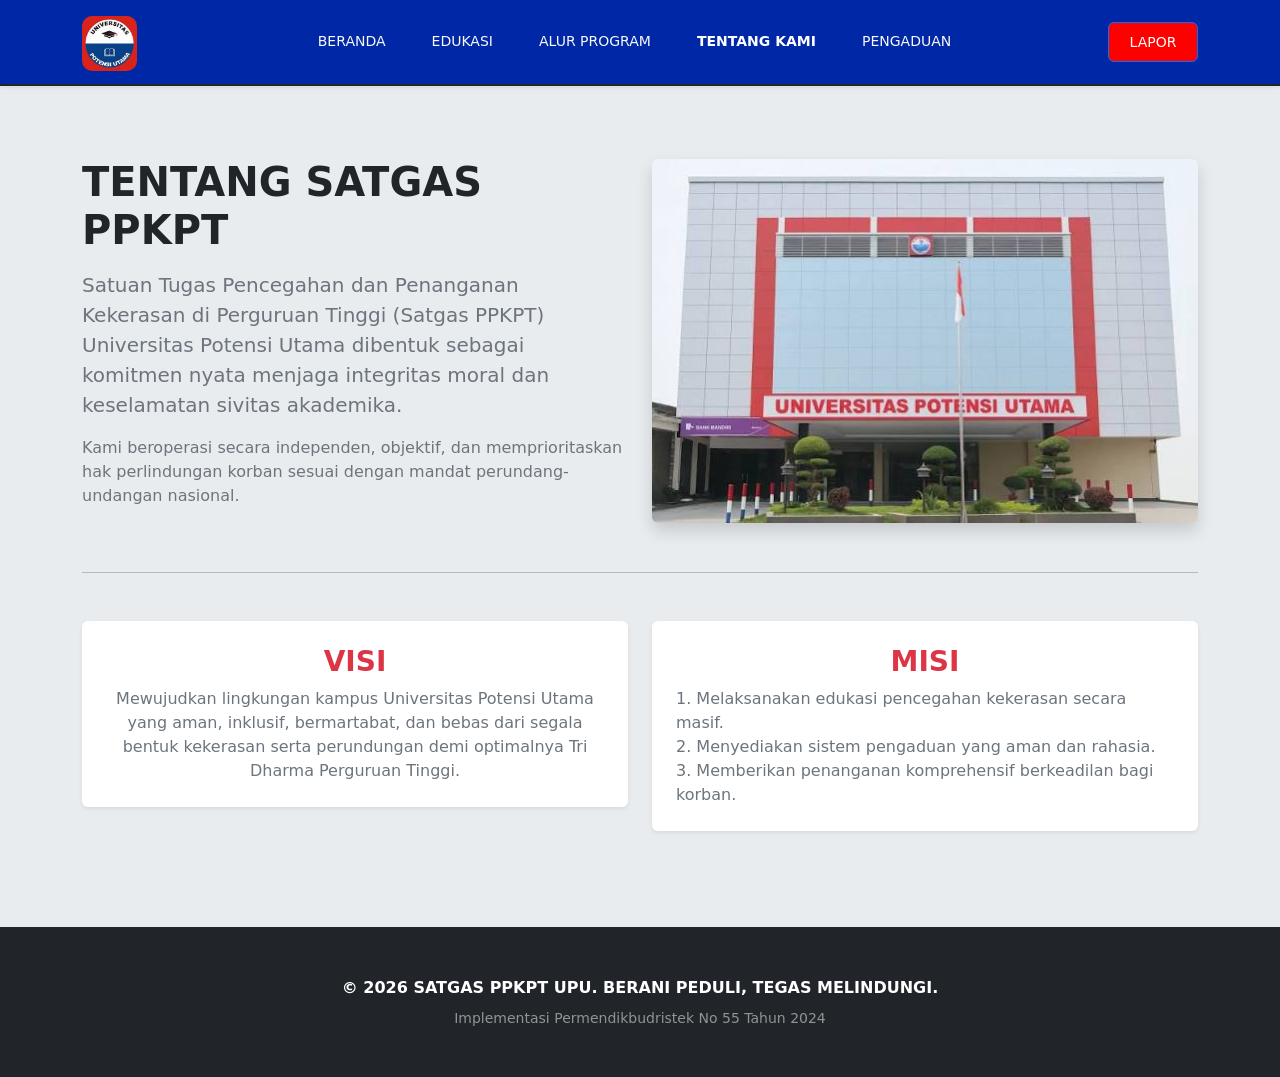
==== AboutUs.html @ f67efaee "Project web design SPPKT kampus" ====
<!DOCTYPE html>
<html lang="en">

<head>
    <meta charset="UTF-8">
    <meta name="viewport" content="width=device-width, initial-scale=1.0">
    <title>Tentang Kami - PPKPT Universitas Potensi Utama</title>

    <link class="icon" type="image/x-icon" href="icon/pp.jpg">
    <link rel="stylesheet" href="Style.css">
    <link href="https://cdn.jsdelivr.net/npm/bootstrap@5.3.2/dist/css/bootstrap.min.css" rel="stylesheet">
</head>

<body class="bg-body-secondary text-dark position-relative">

    <nav id="navbarUtama"
        class="navbar navbar-expand-lg sticky-top navbar-light border-bottom border-dark border-2 shadow-sm">
        <div class="container">
            <a class="navbar-brand fw-bold text-white text-uppercase tracking-wide" href="index.html">
                <img src="image/logo.jpg" alt="Logo PPU" width="55" height="55"
                    class="logo d-inline-block align-text-top me-2">
            </a>
            <button class="navbar-toggler bg-light" type="button" data-bs-toggle="collapse"
                data-bs-target="#navbarSupportedContent">
                <span class="navbar-toggler-icon"></span>
            </button>

            <div class="collapse navbar-collapse" id="navbarSupportedContent">
                <ul class="navbar-nav me-auto mb-2 mb-lg-0">
                    <li class="nav-item"><a class="nav-link text-light" href="Beranda.html">BERANDA</a></li>
                    <li class="nav-item"><a class="nav-link text-light" href="Edukasi.html">EDUKASI</a></li>
                    <li class="nav-item"><a class="nav-link text-light" href="AlurProgram.html">ALUR PROGRAM</a></li>
                    <li class="nav-item"><a class="nav-link text-white fw-bold border-bottom"
                            href="TentangKami.html">TENTANG KAMI</a></li>
                    <li class="nav-item"><a class="nav-link text-light" href="Pengaduan.html">PENGADUAN</a></li>
                </ul>
            </div>
            <input class="btn btn-primary" id="btnLapor" type="submit" value="LAPOR"
                onclick="window.location.href='Pengaduan.html';"
                style="width:90px; height: 40px; background-color:#ff0000; transition: all 0.3s ease; font-size: 14px;">
        </div>
    </nav>

    <div class="container my-5 py-4">
        <div class="row align-items-center mb-5">
            <div class="col-md-6">
                <h1 class="fw-bold mb-3 text-uppercase">Tentang Satgas PPKPT</h1>
                <p class="text-secondary lead">Satuan Tugas Pencegahan dan Penanganan Kekerasan di Perguruan Tinggi
                    (Satgas PPKPT) Universitas Potensi Utama dibentuk sebagai komitmen nyata menjaga integritas moral
                    dan keselamatan sivitas akademika.</p>
                <p class="text-secondary">Kami beroperasi secara independen, objektif, dan memprioritaskan hak
                    perlindungan korban sesuai dengan mandat perundang-undangan nasional.</p>
            </div>
            <div class="col-md-6">
                <img src="image/pu3.jpg" class="img-fluid rounded shadow" alt="Tentang UPU">
            </div>
        </div>

        <hr class="my-5">

        <div class="row text-center">
            <div class="col-md-6 mb-4">
                <div class="p-4 bg-white rounded shadow-sm">
                    <h3 class="fw-bold text-danger">VISI</h3>
                    <p class="text-secondary mb-0">Mewujudkan lingkungan kampus Universitas Potensi Utama yang aman,
                        inklusif, bermartabat, dan bebas dari segala bentuk kekerasan serta perundungan demi optimalnya
                        Tri Dharma Perguruan Tinggi.</p>
                </div>
            </div>
            <div class="col-md-6 mb-4">
                <div class="p-4 bg-white rounded shadow-sm">
                    <h3 class="fw-bold text-danger">MISI</h3>
                    <p class="text-secondary text-start mb-0">
                        1. Melaksanakan edukasi pencegahan kekerasan secara masif.<br>
                        2. Menyediakan sistem pengaduan yang aman dan rahasia.<br>
                        3. Memberikan penanganan komprehensif berkeadilan bagi korban.
                    </p>
                </div>
            </div>
        </div>
    </div>

    <footer class="py-5 bg-dark text-white text-center border-top border-dark">
        <div class="container">
            <p class="mb-2 fw-bold text-uppercase tracking-wide">&copy; 2026 SATGAS PPKPT UPU. Berani Peduli, Tegas
                Melindungi.</p>
            <p class="small opacity-50 mb-0">Implementasi Permendikbudristek No 55 Tahun 2024</p>
        </div>
    </footer>

    <script src="https://cdn.jsdelivr.net/npm/bootstrap@5.3.2/dist/js/bootstrap.bundle.min.js"></script>
</body>

<script>
    window.addEventListener("load", function () {
        window.scrollTo({
            top: 0,
            left: 0,
            behavior: "auto"
        });
    });
</script>

</html>
---- Style.css ----
body {
            overflow-x: hidden;
        }

        img.logo {
            border-radius: 10px;
        }

        .navbar {
            background-color: #0027a5;
        }

        .navbar-nav {
            margin-left: auto !important;
            gap: 30px;
        }

        a.nav-link {
            position: relative;
            border-bottom: 2px solid transparent !important;
            transition: all 0.2s ease-in-out;
            font-size: 14px;
        }

        a.nav-link:hover {
            color: white !important;
            border-bottom: 1px solid white !important;
        }

        .navbar-nav .nav-link.active {
            border-bottom: 2px solid transparent !important;
        }

        .navbar-nav .nav-link.active:hover {
            border-bottom: 2px solid white !important;
        }

        .carousel-item {
            position: relative;
            height: 100vh;
            min-height: 400px;

        }

        .carousel-item img {
            height: 100vh;
            object-fit: cover;
            filter: brightness(50%);

        }


        .hero-container {
            position: absolute;
            top: 0;
            left: 0;
            width: 100%;
            height: 100%;
            display: flex;
            flex-direction: column;
            justify-content: center;
            align-items: flex-start;
            padding-left: 10%;
            padding-right: 10%;
            z-index: 10;
            pointer-events: none;
        }

        .hero-container * {
            pointer-events: auto;
        }

        .Judul {
            color: white;
            font-size: calc(1.8rem + 1.5vw);
            font-weight: bold;
            letter-spacing: 3px;
            font-family: 'Poppins', sans-serif;
            line-height: 1.2;
            margin-bottom: 15px;
        }

        .badan {
            max-width: 600px;
            color: rgb(255, 255, 255);
            font-size: calc(0.9rem + 0.3vw);
            font-weight: lighter;
            letter-spacing: 2px;
            margin-bottom: 25px;
        }

        .btn-custom {
            width: 160px;
            border-radius: 0px;
            transition: all 0.3s ease;
        }

        .btn-custom:hover {
            background-color: white !important;
            color: black;
            transform: translateY(-3px);
        }

        .title-layanan {
            color: black;
            font-size: 38px;
            font-weight: bold;
            letter-spacing: 1px;
            text-align: center;
            margin-top: 60px;
            margin-bottom: 30px;
        }

        .layanan-container {
            display: flex;
            flex-wrap: wrap;
            justify-content: center;
            gap: 30px;
            padding: 0 15px;
            margin-bottom: 60px;
        }

        .p-2 {
            width: 100%;
            max-width: 550px;
            height: auto;
            background-color: #ffffff;
            padding: 30px !important;
            border-radius: 12px;
            box-shadow: 0 5px 15px rgba(0, 0, 0, 0.05);
            transition: transform 0.3s ease;
        }

        .p-2:hover {
            transform: translateY(-5px);
        }

        font {
            font-family: 'Poppins', sans-serif;
            display: inline-block;
            margin-bottom: 10px;
        }

        .text-p {
            width: 100%;
            margin-top: 5px;
            font-size: 14px;
            line-height: 1.6;
        }

        .btn-lapor {
            width: 100px;
            border-radius: 0px;
            background-color: #ff0000;

            transition: all 0.3s ease;
        }

        .transition-card {
            transition: transform 0.2s ease, box-shadow 0.2s ease;
        }

        .transition-card:hover {
            transform: translateY(-5px);
            box-shadow: 0 10px 20px rgba(0, 0, 0, 0.15) !important;
        }

        .object-fit-cover {
            object-fit: cover;
            width: 100%;
        }

        @media (min-width: 576px) {
            .flex-center-img {
                display: flex;
                align-items: stretch;
            }
        }

        .card-infografis {
            transition: transform 0.3s ease, box-shadow 0.3s ease;
            border: none;
            border-radius: 12px;
            overflow: hidden;
        }

        .card-infografis:hover {
            transform: translateY(-8px);
            box-shadow: 0 12px 24px rgba(0, 0, 0, 0.15) !important;
        }

        .zoom-img-container {
            position: relative;
            overflow: hidden;
            background-color: #f8f9fa;
        }

        .zoom-img-container img {
            transition: transform 0.5s ease;
            width: 100%;
            height: auto;
        }

        .card-infografis:hover .zoom-img-container img {
            transform: scale(1.03);
        }
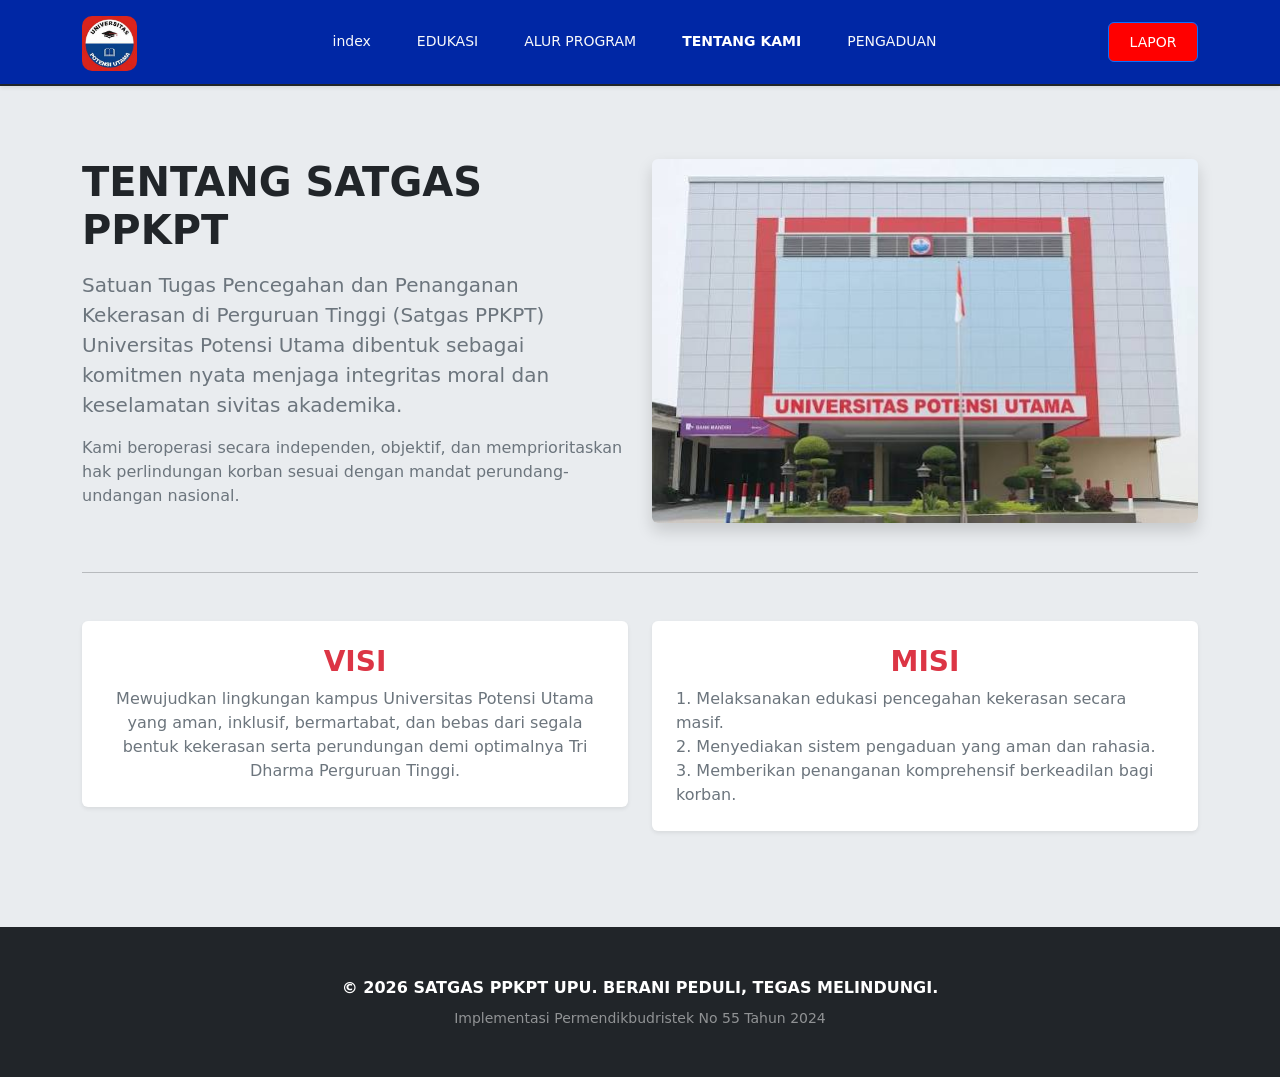
==== commit e1f42a3b: "Change link text from 'BERANDA' to 'index'" ====
--- a/AboutUs.html
+++ b/AboutUs.html
@@ -27,7 +27,7 @@
 
             <div class="collapse navbar-collapse" id="navbarSupportedContent">
                 <ul class="navbar-nav me-auto mb-2 mb-lg-0">
-                    <li class="nav-item"><a class="nav-link text-light" href="Beranda.html">BERANDA</a></li>
+                    <li class="nav-item"><a class="nav-link text-light" href="index.html">index</a></li>
                     <li class="nav-item"><a class="nav-link text-light" href="Edukasi.html">EDUKASI</a></li>
                     <li class="nav-item"><a class="nav-link text-light" href="AlurProgram.html">ALUR PROGRAM</a></li>
                     <li class="nav-item"><a class="nav-link text-white fw-bold border-bottom"
@@ -101,4 +101,4 @@
     });
 </script>
 
-</html>+</html>
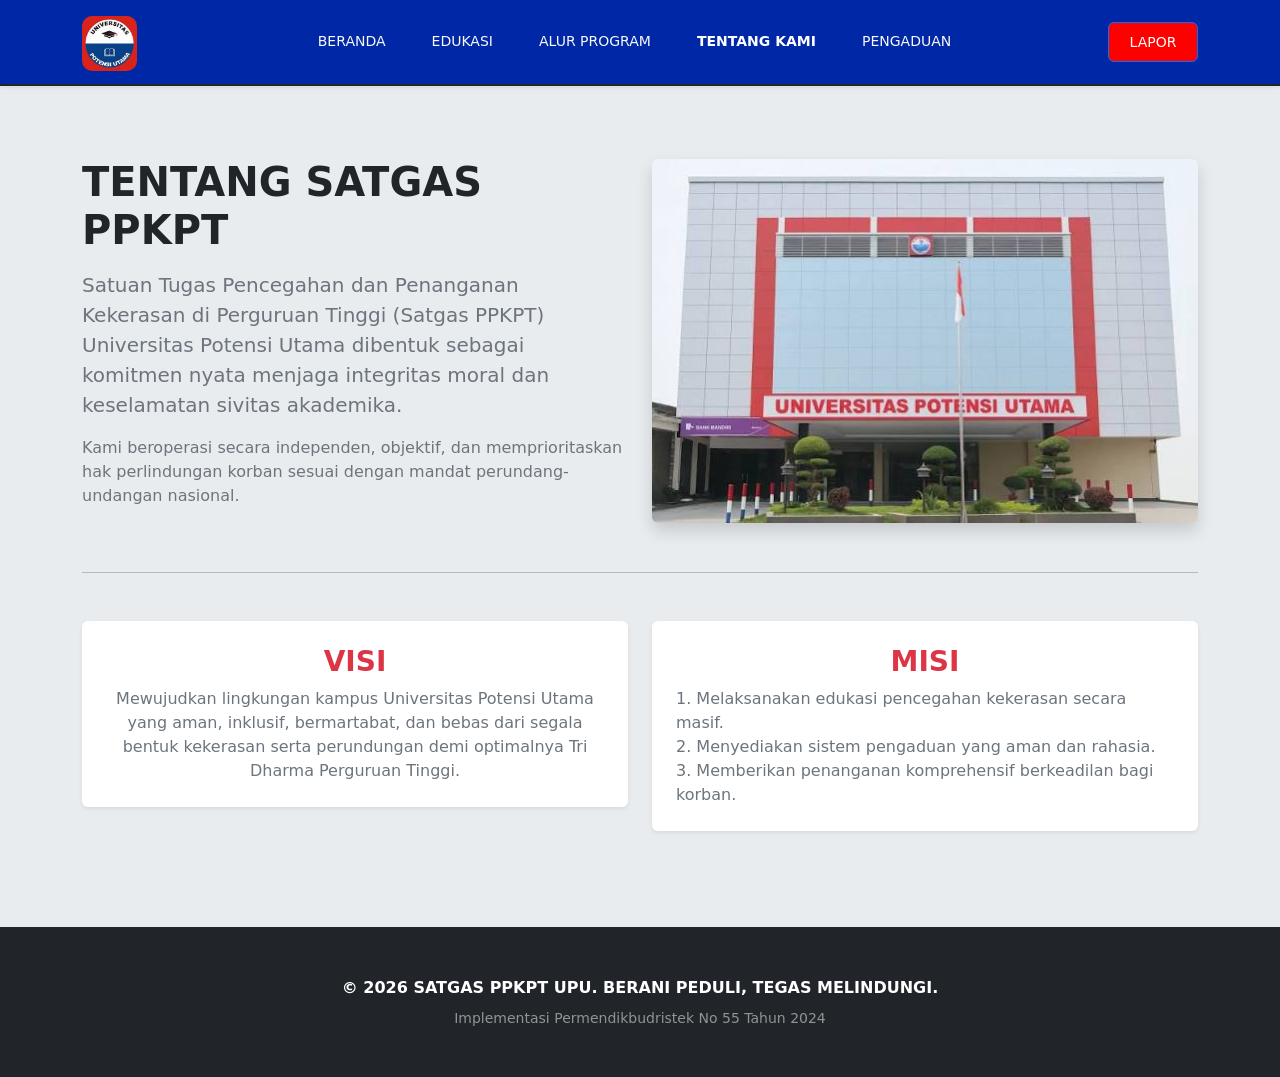
==== commit be3c9def: "Change link text from 'index' to 'BERANDA'" ====
--- a/AboutUs.html
+++ b/AboutUs.html
@@ -27,7 +27,7 @@
 
             <div class="collapse navbar-collapse" id="navbarSupportedContent">
                 <ul class="navbar-nav me-auto mb-2 mb-lg-0">
-                    <li class="nav-item"><a class="nav-link text-light" href="index.html">index</a></li>
+                    <li class="nav-item"><a class="nav-link text-light" href="index.html">BERANDA</a></li>
                     <li class="nav-item"><a class="nav-link text-light" href="Edukasi.html">EDUKASI</a></li>
                     <li class="nav-item"><a class="nav-link text-light" href="AlurProgram.html">ALUR PROGRAM</a></li>
                     <li class="nav-item"><a class="nav-link text-white fw-bold border-bottom"
